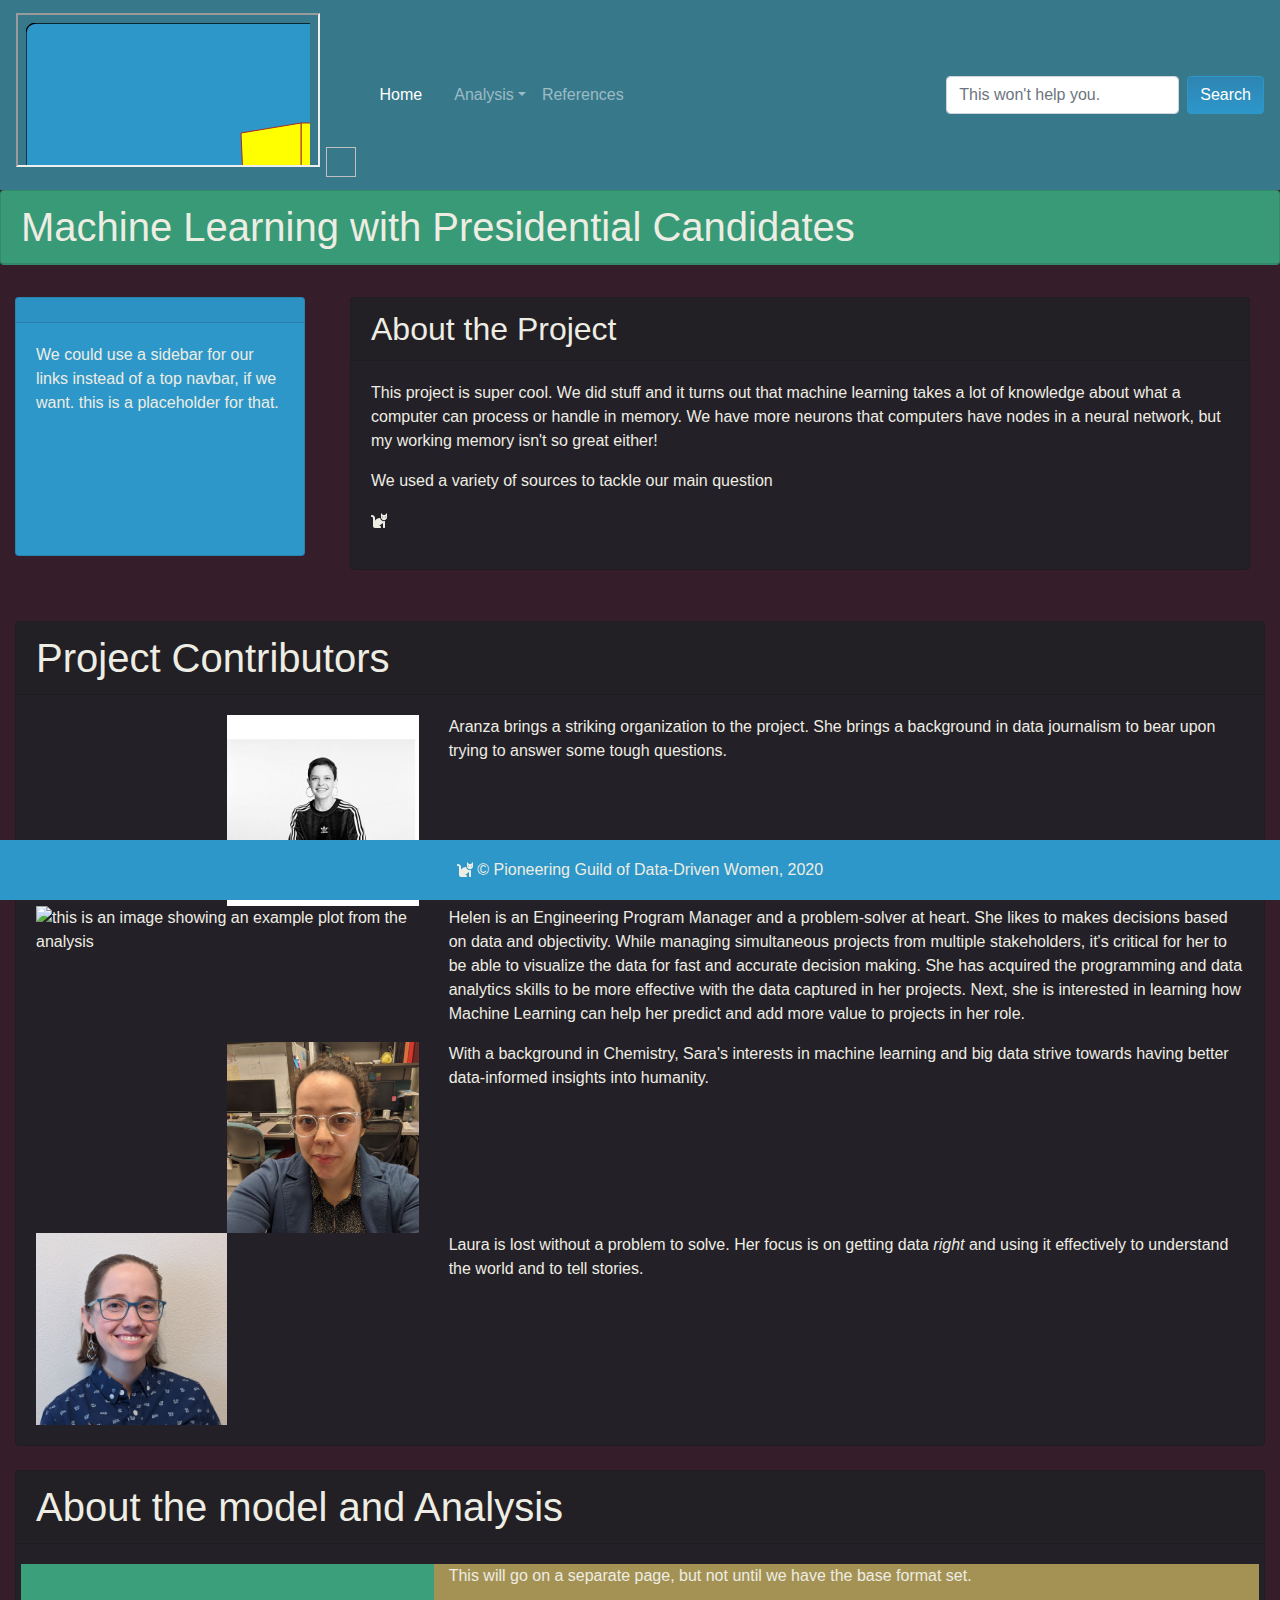
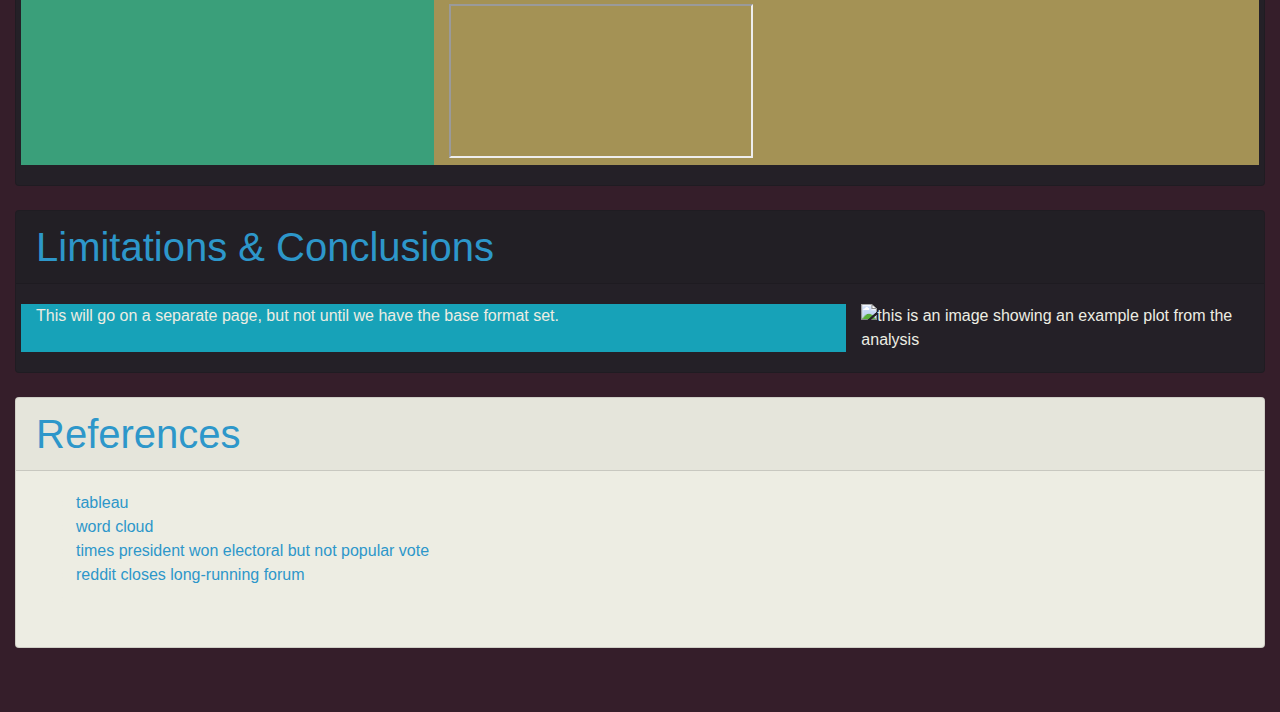
==== analysis.html @ 1b57af80 "basic website" ====
<!DOCTYPE html>
<html lang="en">

<head>
    <meta charset="UTF-8">
    <meta name="viewport" content="width=device-width, initial-scale=1, shrink-to-fit=no">
    <meta name="description" content="">
    <meta name="author" content="Mark Otto, Jacob Thornton, and Bootstrap contributors">
    <meta name="generator" content="Jekyll v4.0.1">
    <title>Presidential Learning Algorithms</title>
    <!-- Bootstrap CSS -->
    <link rel="canonical" href="https://getbootstrap.com/docs/4.5/examples/starter-template/">

    <!-- Bootstrap core CSS 
    <link href="assets/dist/css/bootstrap.css" rel="stylesheet"> -->

    <!-- Bootstrap Customized CSS-->
    <link href="assets/css/bootstrap.css" rel="stylesheet">


    <style>
        .bd-placeholder-img {
            font-size: 1.125rem;
            text-anchor: middle;
            -webkit-user-select: none;
            -moz-user-select: none;
            -ms-user-select: none;
            user-select: none;
        }

        .nav-link-font {
            color: #edede3;
        }

        @media (min-width: 768px) {
            .bd-placeholder-img-lg {
                font-size: 3.5rem;
            }
        }
    </style>


    <!-- Google Font -->
    <link href="https://fonts.googleapis.com/css?family=Catamaran" rel="stylesheet">
    <!--FontAwesome-->
    <link rel="stylesheet" href="assets/css/fontawesome.css">
    <!-- Leaflet CSS 
    <link rel="stylesheet" href="https://unpkg.com/leaflet@1.6.0/dist/leaflet.css"
        integrity="sha512-xwE/Az9zrjBIphAcBb3F6JVqxf46+CDLwfLMHloNu6KEQCAWi6HcDUbeOfBIptF7tcCzusKFjFw2yuvEpDL9wQ=="
        crossorigin="" />-->

    <!-- Leaflet Icons 
    <link rel="stylesheet" type="text/css" href="https://code.ionicframework.com/ionicons/2.0.1/css/ionicons.min.css">
    <link rel="stylesheet" href="assets/css/leaflet.extra-markers.min.css">
-->

    <!-- Our CSS -->
    <!-- Custom styles for this template -->

    <link rel="stylesheet" type="text/css" href="assets/css/style.css">

</head>

<body>

    <nav class="navbar navbar-expand-md navbar-dark bg-secondary navbar-fixed-top-affix-top">
        <!---or sticky-top-->
        <!-- fixed-top-->
        <a class="navbar-brand" href="#"><iframe type="text/html" src="assets/brand/esponja.html"></iframe>
            <!--<img src="" height="30px"></a>
            
            "assets/brand/esponja.svg"
            -->
            <img scr="assets/brand/esponja.svg" height="30px" width="30px"></a>

        <button class="navbar-toggler" type="button" data-toggle="collapse" data-target="#navbarsExampleDefault"
            aria-controls="navbarsExampleDefault" aria-expanded="false" aria-label="Toggle navigation">
            <span class="navbar-toggler-icon"></span>
        </button>

        <div class="collapse navbar-collapse" id="navbarsExampleDefault">
            <ul class="navbar-nav mr-auto">
                <li class="nav-item active">
                    <a class="nav-link" href="index.html">Home <span class="sr-only">(current)</span></a>
                </li>
                <li class="nav-item">
                    <a class="nav-link" href="data.html"></a>
                </li>

                <!--<li class="nav-item">
                    <a class="nav-link disabled" href="#" tabindex="-1" aria-disabled="true">Disabled</a>
                </li>-->
                <li class="nav-item dropdown">
                    <a class="nav-link dropdown-toggle" href="#" id="dropdown01" data-toggle="dropdown"
                        aria-haspopup="true" aria-expanded="false">Analysis</a>
                    <div class="dropdown-menu" aria-labelledby="dropdown01">
                        <a class="dropdown-item" href="visualizations/temperature.html">Model & Analysis</a>
                        <a class="dropdown-item" href="visualizations/clouds.html">Conclusions &
                            Limitations</a>
                    </div>
                </li>
                <li class="nav-item">
                    <a class="nav-link" href="comparisons.html">References</a>
                </li>
            </ul>
            <form class="form-inline my-2 my-lg-0">
                <input class="form-control mr-sm-2" type="text" placeholder="This won't help you." aria-label="Search">
                <button class="btn btn-primary my-2 my-sm-0" type="submit">Search</button>
            </form>
        </div>
    </nav>


    <!-- MAIN CONTENT SECTION -->
    <div class="card bg-success">
        <h1 class="card-header">Machine Learning with Presidential Candidates</h1>
    </div>
    <main id="border" role="main" class="container-fluid">
        <div class="row" style="min-height:300px;">
            <div class="col-md-3">
                <div class="card bg-primary mb-12" style="min-height:200px">
                    <div class="card-header"></div>
                    <div class="card-body">We could use a sidebar for our
                        links instead of a top navbar, if we want.
                        this is a placeholder for that.
                        <ul class="navbar-nav">
                            <!--<ul class="navbar-nav mr-auto">-->
                            <li class="nav-item active">
                                <a class="nav-link" id="nav-link-font" href="index.html">Home <span
                                        class="sr-only">(current)</span></a>
                            </li>
                            <li class="nav-item">

                                <!--<li class="nav-item">
                                    <a class="nav-link disabled" href="#" tabindex="-1" aria-disabled="true">Disabled</a>
                                </li>-->
                            <li class="nav-item dropdown">
                                <a class="nav-link dropdown-toggle" href="#" id="dropdown01" data-toggle="dropdown"
                                    aria-haspopup="true" aria-expanded="false">Analysis</a>
                                <div class="dropdown-menu" aria-labelledby="dropdown01">
                                    <a class="dropdown-item" href="visualizations/temperature.html">Model &
                                        Analysis</a>
                                    <a class="dropdown-item" href="visualizations/clouds.html">Conclusions &
                                        Limitations</a>
                                </div>
                            </li>
                            <li class="nav-item">
                                <a class="nav-link" href="comparisons.html">References</a>
                            </li>
                        </ul>
                    </div>
                </div>
            </div>
            <div class="col-md-9" id="summary-box">

                <!--<div class="row"></div>-->
                <div class="col-md-12">
                    <div class="card bg-dark mb-12">
                        <h2 class="card-header">About the Project</h2>
                        <div class="card-body">
                            <p>
                                This project is super cool. We did stuff and it turns out that machine learning
                                takes a
                                lot of knowledge about what a computer can process or handle in memory. We have
                                more
                                neurons that computers have nodes in a neural network, but my working memory
                                isn't
                                so
                                great either!</p>
                            <p>We used a variety of sources to tackle our main question</p>
                            <p><i class="fas fa-cat"></i></p>

                        </div>
                    </div>
                </div>
            </div>
        </div>
        <br>
        <div class="row">
            <div class="col-md-12">
                <div class="card bg-dark">
                    <h1 class="card-header">Project Contributors</h1>
                    <div class="card-body">
                        <div class="row">
                            <div class="col-md-4">
                                <img src="assets/brand/aranza.png"
                                    alt="this is an image showing an example plot from the analysis"
                                    title="Wind Speed vs Latitude" width="50%" align="right">
                            </div>
                            <div class="col-md-8">
                                <p>Aranza brings a striking organization to the project. She brings a
                                    background in data journalism to bear upon trying to answer some tough
                                    questions.
                                </p>
                            </div>

                            <div class="col-md-4">
                                <img src="assets/brand/helen.jpeg"
                                    alt="this is an image showing an example plot from the analysis"
                                    title="Humidity vs Latitude" width="50%">
                            </div>
                            <div class="col-md-8">
                                <p>Helen is an Engineering Program Manager and a problem-solver at heart. She likes to
                                    makes decisions based on data and objectivity. While managing simultaneous projects
                                    from multiple stakeholders, it's critical for her to be able to visualize the data
                                    for fast and accurate decision making. She has acquired the programming and data
                                    analytics skills to be more effective with the data captured in her projects. Next,
                                    she is interested in learning how Machine Learning can help her predict and add more
                                    value to projects in her role.</p>
                            </div>
                            <div class="col-md-4">
                                <img src="assets/brand/sara.jpg"
                                    alt="this is an image showing an example plot from the analysis"
                                    title="Cloudiness vs Latitude" width="50%" align="right">
                            </div>
                            <div class="col-md-8">
                                <p>With a background in Chemistry, Sara's interests in machine learning
                                    and big data strive towards having better data-informed insights into
                                    humanity.
                                </p>
                            </div>
                            <div class="col-md-4">
                                <a href="https://www.linkedin.com/in/lnicholson-mesm/"><img src="assets/brand/laura.jpg"
                                        alt="this is an image showing an example plot from the analysis"
                                        title="Temperature vs Latitude" width="50%"></a>
                            </div>
                            <div class="col-md-8">
                                <p>Laura is lost without a problem to solve. Her focus is on getting data
                                    <em>right</em> and using it effectively to understand the world and to tell
                                    stories.
                                </p>
                            </div>
                        </div>
                    </div>
                </div>
            </div>
        </div>
        <br>
        <div class="row">
            <div class="col-md-12">
                <div class="card bg-dark">
                    <h1 class="card-header">About the model and Analysis</h1>
                    <div class="card-body">
                        <div class="row">
                            <div class="col-md-4 bg-success">

                            </div>
                            <div class="col-md-8 bg-warning">
                                <p>This will go on a separate page, but not until we have the base format set.
                                </p>
                                <div class='tableauPlaceholder' id='viz1598577813464' style='position: relative'>
                                    <noscript><a href='#'><img alt=' '
                                                src='https:&#47;&#47;public.tableau.com&#47;static&#47;images&#47;Se&#47;Sentiment_Analysis_15984990668960&#47;Project3&#47;1_rss.png'
                                                style='border: none' /></a></noscript><object class='tableauViz'
                                        style='display:none;'>
                                        <param name='host_url' value='https%3A%2F%2Fpublic.tableau.com%2F' />
                                        <param name='embed_code_version' value='3' />
                                        <param name='site_root' value='' />
                                        <param name='name' value='Sentiment_Analysis_15984990668960&#47;Project3' />
                                        <param name='tabs' value='no' />
                                        <param name='toolbar' value='yes' />
                                        <param name='static_image'
                                            value='https:&#47;&#47;public.tableau.com&#47;static&#47;images&#47;Se&#47;Sentiment_Analysis_15984990668960&#47;Project3&#47;1.png' />
                                        <param name='animate_transition' value='yes' />
                                        <param name='display_static_image' value='yes' />
                                        <param name='display_spinner' value='yes' />
                                        <param name='display_overlay' value='yes' />
                                        <param name='display_count' value='yes' />
                                        <param name='language' value='en' /></object></div>
                                <script
                                    type='text/javascript'>                    var divElement = document.getElementById('viz1598577813464'); var vizElement = divElement.getElementsByTagName('object')[0]; vizElement.style.width = '100%'; vizElement.style.height = (divElement.offsetWidth * 0.75) + 'px'; var scriptElement = document.createElement('script'); scriptElement.src = 'https://public.tableau.com/javascripts/api/viz_v1.js'; vizElement.parentNode.insertBefore(scriptElement, vizElement);                </script>
                                <a
                                    href="
                                    https://public.tableau.com/profile/aranzazu.ballesteros#!/vizhome/Sentiment_Analysis_15984990668960/Project3?publish=yes"><iframe
                                        src="https://public.tableau.com/views/Sentiment_Analysis_15984990668960/Project3?:language=en&:display_count=y&publish=yes&:origin=viz_share_link"></a></iframe>
                            </div>
                        </div>
                    </div>
                </div>
            </div>
        </div>
        <br>
        <div class="row">
            <div class="col-md-12">
                <div class="card bg-dark">
                    <h1 class="card-header"> Limitations & Conclusions</h1>
                    <div class="card-body">
                        <div class="row">

                            <div class="col-md-8 bg-info">
                                <p>This will go on a separate page, but not until we have the base format set.
                                </p>
                            </div>

                            <div class="col-md-4 bg-dark">
                                <img src="assets/brand/helen.jpeg"
                                    alt="this is an image showing an example plot from the analysis"
                                    title="Humidity vs Latitude" width="50%">
                            </div>

                        </div>
                    </div>
                </div>
            </div>
        </div>
        <br>
        <div class="row">
            <div class="col-md-12">
                <div class="card bg-light">
                    <h1 class="card-header"> References</h1>
                    <div class="card-body">
                        <div class="row">
                            <div class="col-md-8">
                                <ul>
                                    <li>
                                        <a
                                            href="
        https://public.tableau.com/profile/aranzazu.ballesteros#!/vizhome/Sentiment_Analysis_15984990668960/Project3?publish=yes">tableau</a>
                                    </li>
                                    <li>
                                        <a
                                            href="https://github.com/noahberhe/Lobbyists4America/blob/master/Lobbyists4America.ipynb">word
                                            cloud</a></li>
                                    <li>
                                        <a href="https://time.com/5579161/presidents-elected-electoral-college/">times
                                            president won electoral but not popular vote</a>
                                    </li>
                                    <li><a
                                            href="https://www.washingtonpost.com/technology/2020/06/29/reddit-closes-long-running-forum-supporting-president-trump-after-years-policy-violations/">reddit
                                            closes long-running forum</a></li>
                                    <li>https://www.pewresearch.org/methods/2019/11/19/a-field-guide-to-polling-election-2020-edition/
                                    </li>
                                </ul>
                            </div>

                        </div>
                    </div>
                </div>
            </div>
        </div>

    </main><!-- /.container -->
    <footer class="footer mt-auto bg-primary text-center">
        <div class="container">
            <span class="text-light"><i class="fas fa-cat"></i> © Pioneering Guild of Data-Driven Women, 2020</span>
        </div>
    </footer>

    <!-------------------------JS FILES----------------------------------->

    <!-- JQUERY-->
    <script src="assets/js/all.js">
    </script>
    <script src="https://code.jquery.com/jquery-3.5.1.slim.min.js"
        integrity="sha384-DfXdz2htPH0lsSSs5nCTpuj/zy4C+OGpamoFVy38MVBnE+IbbVYUew+OrCXaRkfj"
        crossorigin="anonymous"></script>
    <!--<script>window.jQuery || document.write('<script src="assets/js/vendor/jquery.slim.min.js"><\/script>')</script>-->

    <!-- BOOTSTRAP JS-->
    <script src="assets/js/bootstrap.bundle.js"></script>


</body>

</html>
---- assets/css/style.css ----
html,
body {
  padding-top: 0rem;
  padding-bottom: 1rem;
}
/*@media (max-width: 200px) {
  .nav-navbar {
    background: #edede3;
  }*/
.footer {
  position: fixed;
  bottom: 0;
  width: 100%;
  height: 60px;
  line-height: 60px;
}
/*  # is id - once only 
    . is class
    < > is DOM elements
*/
/*
.starter-template {
    padding: 1.5rem 1rem;
    text-align: center; 
  }*/
#border {
    width: 100%;
}
#summary{
    width:100%;
}
/*#mapid { height: 180px; }*/

#mapid {
  height: 100%;
  padding: 0;
  margin: 0;
}
/*
.legend {
  line-height: 18px;
  color: #555;
}
.legend i {
  width: 18px;
  height: 18px;
  float: left;
  margin-right: 8px;
  opacity: 0.7;
}
*/
.legend {
  padding: 10px;
  font-family: Sanchez, serif;
  font-size: 16px;
  font-weight: bold;
  line-height: 18px;
  color: #555;
  background-color: white;
  border-radius: 5px;
  box-shadow: 0 0 15px rgba(0, 0, 0, 0.2);
}

.legend .low {
  color: #ec8a2e;
}

.legend .empty {
  color: #a0353a;
}

.legend .coming-soon {
  color: #f4ba48;
}

.legend .healthy {
  color: #1b904f;
}

.legend .out-of-order {
  color: #007dff;
}
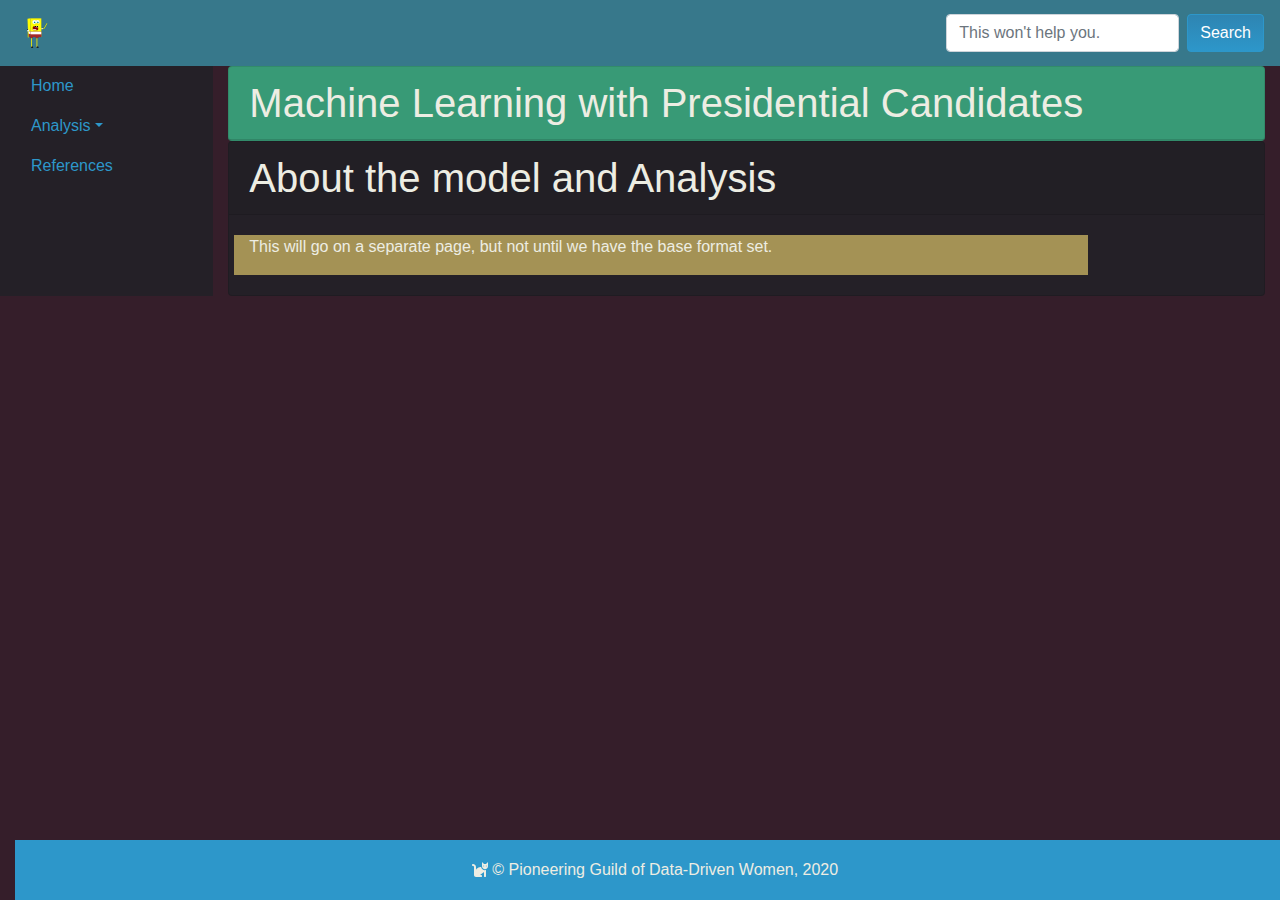
==== commit d9032288: "website in rough working order" ====
--- a/analysis.html
+++ b/analysis.html
@@ -63,301 +63,136 @@
 
 <body>
 
-    <nav class="navbar navbar-expand-md navbar-dark bg-secondary navbar-fixed-top-affix-top">
-        <!---or sticky-top-->
-        <!-- fixed-top-->
-        <a class="navbar-brand" href="#"><iframe type="text/html" src="assets/brand/esponja.html"></iframe>
-            <!--<img src="" height="30px"></a>
-            
-            "assets/brand/esponja.svg"
-            -->
-            <img scr="assets/brand/esponja.svg" height="30px" width="30px"></a>
-
-        <button class="navbar-toggler" type="button" data-toggle="collapse" data-target="#navbarsExampleDefault"
-            aria-controls="navbarsExampleDefault" aria-expanded="false" aria-label="Toggle navigation">
-            <span class="navbar-toggler-icon"></span>
-        </button>
-
-        <div class="collapse navbar-collapse" id="navbarsExampleDefault">
-            <ul class="navbar-nav mr-auto">
-                <li class="nav-item active">
-                    <a class="nav-link" href="index.html">Home <span class="sr-only">(current)</span></a>
-                </li>
-                <li class="nav-item">
-                    <a class="nav-link" href="data.html"></a>
-                </li>
-
-                <!--<li class="nav-item">
-                    <a class="nav-link disabled" href="#" tabindex="-1" aria-disabled="true">Disabled</a>
+    <header class="navbar navbar-expand-md navbar-dark bg-secondary flex-md-row bd-navbar">
+        <!- <nav class="navbar  navbar-fixed-top-affix-top">
+            <!---or sticky-top-->
+            <!-- fixed-top-->
+            <a class="navbar-brand" href="#">
+                <img src="assets/brand/esponja.svg" width="40px" height="40px">
+            </a>
+
+
+            <button class="navbar-toggler" type="button" data-toggle="collapse" data-target="#navbarsExampleDefault"
+                aria-controls="navbarsExampleDefault" aria-expanded="false" aria-label="Toggle navigation">
+                <span class="navbar-toggler-icon"></span>
+            </button>
+            <div class="collapse navbar-collapse" id="navbarsExampleDefault">
+                <ul class="navbar-nav mr-auto">
+                    <!--<li>
+                    <h2>Machine Learning: Presidential Candidates</h2>
                 </li>-->
-                <li class="nav-item dropdown">
-                    <a class="nav-link dropdown-toggle" href="#" id="dropdown01" data-toggle="dropdown"
-                        aria-haspopup="true" aria-expanded="false">Analysis</a>
-                    <div class="dropdown-menu" aria-labelledby="dropdown01">
-                        <a class="dropdown-item" href="visualizations/temperature.html">Model & Analysis</a>
-                        <a class="dropdown-item" href="visualizations/clouds.html">Conclusions &
-                            Limitations</a>
-                    </div>
-                </li>
-                <li class="nav-item">
-                    <a class="nav-link" href="comparisons.html">References</a>
-                </li>
-            </ul>
-            <form class="form-inline my-2 my-lg-0">
-                <input class="form-control mr-sm-2" type="text" placeholder="This won't help you." aria-label="Search">
-                <button class="btn btn-primary my-2 my-sm-0" type="submit">Search</button>
-            </form>
-        </div>
-    </nav>
+                </ul>
+                <form class="form-inline my-2 my-lg-0">
+                    <input class="form-control mr-sm-2" type="text" placeholder="This won't help you."
+                        aria-label="Search">
+                    <button class="btn btn-primary my-2 my-sm-0" type="submit">Search</button>
+                </form>
+            </div>
+            <!--</nav>-->
+    </header>
+
 
 
     <!-- MAIN CONTENT SECTION -->
-    <div class="card bg-success">
-        <h1 class="card-header">Machine Learning with Presidential Candidates</h1>
-    </div>
-    <main id="border" role="main" class="container-fluid">
-        <div class="row" style="min-height:300px;">
-            <div class="col-md-3">
-                <div class="card bg-primary mb-12" style="min-height:200px">
-                    <div class="card-header"></div>
-                    <div class="card-body">We could use a sidebar for our
-                        links instead of a top navbar, if we want.
-                        this is a placeholder for that.
-                        <ul class="navbar-nav">
-                            <!--<ul class="navbar-nav mr-auto">-->
-                            <li class="nav-item active">
-                                <a class="nav-link" id="nav-link-font" href="index.html">Home <span
-                                        class="sr-only">(current)</span></a>
-                            </li>
-                            <li class="nav-item">
-
-                                <!--<li class="nav-item">
-                                    <a class="nav-link disabled" href="#" tabindex="-1" aria-disabled="true">Disabled</a>
-                                </li>-->
-                            <li class="nav-item dropdown">
-                                <a class="nav-link dropdown-toggle" href="#" id="dropdown01" data-toggle="dropdown"
-                                    aria-haspopup="true" aria-expanded="false">Analysis</a>
-                                <div class="dropdown-menu" aria-labelledby="dropdown01">
-                                    <a class="dropdown-item" href="visualizations/temperature.html">Model &
-                                        Analysis</a>
-                                    <a class="dropdown-item" href="visualizations/clouds.html">Conclusions &
-                                        Limitations</a>
+    <div class="container-fluid" role="main">
+        <div class="row">
+            <nav class="col-md-2 d-none d-md-block bg-dark sidebar sidebar-sticky">
+
+                <ul class="nav flex-column">
+                    <li class="nav item">
+                        <a class="nav-link" href="index.html">Home </a>
+                    </li>
+                    <li class="nav-item dropdown">
+                        <a class="nav-link dropdown-toggle" href="#" id="dropdown01" data-toggle="dropdown"
+                            aria-haspopup="true" aria-expanded="false">Analysis<span
+                                class="sr-only">(current)</span></a>
+                        <div class="dropdown-menu" aria-labelledby="dropdown01">
+                            <a class="dropdown-item disabled" href="analysis.html">Model &
+                                Analysis</a>
+                            <a class="dropdown-item " href="conclusions.html" aria-disabled="true">Conclusions &
+                                Limitations</a>
+                        </div>
+                    </li>
+                    <li class="nav-item">
+                        <a class="nav-link" href="references.html">References</a>
+                    </li>
+                </ul>
+
+            </nav>
+            <div class="col-md-10">
+                <div class="card bg-success">
+                    <h1 class="card-header">Machine Learning with Presidential Candidates</h1>
+                </div>
+                <div class="row">
+                    <div class="col-md-12">
+                        <div class="card bg-dark">
+                            <h1 class="card-header">About the model and Analysis</h1>
+                            <div class="card-body">
+                                <div class="row">
+                                    <div class="col-md-10 bg-warning">
+
+
+
+                                        <p>This will go on a separate page, but not until we have the base
+                                            format
+                                            set.
+                                        </p>
+                                        <div class='tableauPlaceholder' id='viz1598577813464'
+                                            style='position: relative'>
+                                            <noscript><a href='#'><img alt=' '
+                                                        src='https:&#47;&#47;public.tableau.com&#47;static&#47;images&#47;Se&#47;Sentiment_Analysis_15984990668960&#47;Project3&#47;1_rss.png'
+                                                        style='border: none' /></a></noscript><object class='tableauViz'
+                                                style='display:none;'>
+                                                <param name='host_url' value='https%3A%2F%2Fpublic.tableau.com%2F' />
+                                                <param name='embed_code_version' value='3' />
+                                                <param name='site_root' value='' />
+                                                <param name='name'
+                                                    value='Sentiment_Analysis_15984990668960&#47;Project3' />
+                                                <param name='tabs' value='no' />
+                                                <param name='toolbar' value='yes' />
+                                                <param name='static_image'
+                                                    value='https:&#47;&#47;public.tableau.com&#47;static&#47;images&#47;Se&#47;Sentiment_Analysis_15984990668960&#47;Project3&#47;1.png' />
+                                                <param name='animate_transition' value='yes' />
+                                                <param name='display_static_image' value='yes' />
+                                                <param name='display_spinner' value='yes' />
+                                                <param name='display_overlay' value='yes' />
+                                                <param name='display_count' value='yes' />
+                                                <param name='language' value='en' /></object></div>
+                                        <script
+                                            type='text/javascript'>                    var divElement = document.getElementById('viz1598577813464'); var vizElement = divElement.getElementsByTagName('object')[0]; vizElement.style.width = '100%'; vizElement.style.height = (divElement.offsetWidth * 0.75) + 'px'; var scriptElement = document.createElement('script'); scriptElement.src = 'https://public.tableau.com/javascripts/api/viz_v1.js'; vizElement.parentNode.insertBefore(scriptElement, vizElement);                </script>
+
+                                    </div>
                                 </div>
-                            </li>
-                            <li class="nav-item">
-                                <a class="nav-link" href="comparisons.html">References</a>
-                            </li>
-                        </ul>
-                    </div>
-                </div>
-            </div>
-            <div class="col-md-9" id="summary-box">
-
-                <!--<div class="row"></div>-->
-                <div class="col-md-12">
-                    <div class="card bg-dark mb-12">
-                        <h2 class="card-header">About the Project</h2>
-                        <div class="card-body">
-                            <p>
-                                This project is super cool. We did stuff and it turns out that machine learning
-                                takes a
-                                lot of knowledge about what a computer can process or handle in memory. We have
-                                more
-                                neurons that computers have nodes in a neural network, but my working memory
-                                isn't
-                                so
-                                great either!</p>
-                            <p>We used a variety of sources to tackle our main question</p>
-                            <p><i class="fas fa-cat"></i></p>
-
-                        </div>
-                    </div>
-                </div>
-            </div>
-        </div>
-        <br>
-        <div class="row">
-            <div class="col-md-12">
-                <div class="card bg-dark">
-                    <h1 class="card-header">Project Contributors</h1>
-                    <div class="card-body">
-                        <div class="row">
-                            <div class="col-md-4">
-                                <img src="assets/brand/aranza.png"
-                                    alt="this is an image showing an example plot from the analysis"
-                                    title="Wind Speed vs Latitude" width="50%" align="right">
-                            </div>
-                            <div class="col-md-8">
-                                <p>Aranza brings a striking organization to the project. She brings a
-                                    background in data journalism to bear upon trying to answer some tough
-                                    questions.
-                                </p>
-                            </div>
-
-                            <div class="col-md-4">
-                                <img src="assets/brand/helen.jpeg"
-                                    alt="this is an image showing an example plot from the analysis"
-                                    title="Humidity vs Latitude" width="50%">
-                            </div>
-                            <div class="col-md-8">
-                                <p>Helen is an Engineering Program Manager and a problem-solver at heart. She likes to
-                                    makes decisions based on data and objectivity. While managing simultaneous projects
-                                    from multiple stakeholders, it's critical for her to be able to visualize the data
-                                    for fast and accurate decision making. She has acquired the programming and data
-                                    analytics skills to be more effective with the data captured in her projects. Next,
-                                    she is interested in learning how Machine Learning can help her predict and add more
-                                    value to projects in her role.</p>
-                            </div>
-                            <div class="col-md-4">
-                                <img src="assets/brand/sara.jpg"
-                                    alt="this is an image showing an example plot from the analysis"
-                                    title="Cloudiness vs Latitude" width="50%" align="right">
-                            </div>
-                            <div class="col-md-8">
-                                <p>With a background in Chemistry, Sara's interests in machine learning
-                                    and big data strive towards having better data-informed insights into
-                                    humanity.
-                                </p>
-                            </div>
-                            <div class="col-md-4">
-                                <a href="https://www.linkedin.com/in/lnicholson-mesm/"><img src="assets/brand/laura.jpg"
-                                        alt="this is an image showing an example plot from the analysis"
-                                        title="Temperature vs Latitude" width="50%"></a>
-                            </div>
-                            <div class="col-md-8">
-                                <p>Laura is lost without a problem to solve. Her focus is on getting data
-                                    <em>right</em> and using it effectively to understand the world and to tell
-                                    stories.
-                                </p>
                             </div>
                         </div>
                     </div>
                 </div>
+                <!--<div class="row"></div>-->
+
             </div>
         </div>
-        <br>
-        <div class="row">
-            <div class="col-md-12">
-                <div class="card bg-dark">
-                    <h1 class="card-header">About the model and Analysis</h1>
-                    <div class="card-body">
-                        <div class="row">
-                            <div class="col-md-4 bg-success">
-
-                            </div>
-                            <div class="col-md-8 bg-warning">
-                                <p>This will go on a separate page, but not until we have the base format set.
-                                </p>
-                                <div class='tableauPlaceholder' id='viz1598577813464' style='position: relative'>
-                                    <noscript><a href='#'><img alt=' '
-                                                src='https:&#47;&#47;public.tableau.com&#47;static&#47;images&#47;Se&#47;Sentiment_Analysis_15984990668960&#47;Project3&#47;1_rss.png'
-                                                style='border: none' /></a></noscript><object class='tableauViz'
-                                        style='display:none;'>
-                                        <param name='host_url' value='https%3A%2F%2Fpublic.tableau.com%2F' />
-                                        <param name='embed_code_version' value='3' />
-                                        <param name='site_root' value='' />
-                                        <param name='name' value='Sentiment_Analysis_15984990668960&#47;Project3' />
-                                        <param name='tabs' value='no' />
-                                        <param name='toolbar' value='yes' />
-                                        <param name='static_image'
-                                            value='https:&#47;&#47;public.tableau.com&#47;static&#47;images&#47;Se&#47;Sentiment_Analysis_15984990668960&#47;Project3&#47;1.png' />
-                                        <param name='animate_transition' value='yes' />
-                                        <param name='display_static_image' value='yes' />
-                                        <param name='display_spinner' value='yes' />
-                                        <param name='display_overlay' value='yes' />
-                                        <param name='display_count' value='yes' />
-                                        <param name='language' value='en' /></object></div>
-                                <script
-                                    type='text/javascript'>                    var divElement = document.getElementById('viz1598577813464'); var vizElement = divElement.getElementsByTagName('object')[0]; vizElement.style.width = '100%'; vizElement.style.height = (divElement.offsetWidth * 0.75) + 'px'; var scriptElement = document.createElement('script'); scriptElement.src = 'https://public.tableau.com/javascripts/api/viz_v1.js'; vizElement.parentNode.insertBefore(scriptElement, vizElement);                </script>
-                                <a
-                                    href="
-                                    https://public.tableau.com/profile/aranzazu.ballesteros#!/vizhome/Sentiment_Analysis_15984990668960/Project3?publish=yes"><iframe
-                                        src="https://public.tableau.com/views/Sentiment_Analysis_15984990668960/Project3?:language=en&:display_count=y&publish=yes&:origin=viz_share_link"></a></iframe>
-                            </div>
-                        </div>
-                    </div>
-                </div>
+
+
+
+        <footer class="footer mt-auto bg-primary text-center">
+            <div class="container">
+                <span class="text-light"><i class="fas fa-cat"></i> © Pioneering Guild of Data-Driven Women,
+                    2020</span>
             </div>
-        </div>
-        <br>
-        <div class="row">
-            <div class="col-md-12">
-                <div class="card bg-dark">
-                    <h1 class="card-header"> Limitations & Conclusions</h1>
-                    <div class="card-body">
-                        <div class="row">
-
-                            <div class="col-md-8 bg-info">
-                                <p>This will go on a separate page, but not until we have the base format set.
-                                </p>
-                            </div>
-
-                            <div class="col-md-4 bg-dark">
-                                <img src="assets/brand/helen.jpeg"
-                                    alt="this is an image showing an example plot from the analysis"
-                                    title="Humidity vs Latitude" width="50%">
-                            </div>
-
-                        </div>
-                    </div>
-                </div>
-            </div>
-        </div>
-        <br>
-        <div class="row">
-            <div class="col-md-12">
-                <div class="card bg-light">
-                    <h1 class="card-header"> References</h1>
-                    <div class="card-body">
-                        <div class="row">
-                            <div class="col-md-8">
-                                <ul>
-                                    <li>
-                                        <a
-                                            href="
-        https://public.tableau.com/profile/aranzazu.ballesteros#!/vizhome/Sentiment_Analysis_15984990668960/Project3?publish=yes">tableau</a>
-                                    </li>
-                                    <li>
-                                        <a
-                                            href="https://github.com/noahberhe/Lobbyists4America/blob/master/Lobbyists4America.ipynb">word
-                                            cloud</a></li>
-                                    <li>
-                                        <a href="https://time.com/5579161/presidents-elected-electoral-college/">times
-                                            president won electoral but not popular vote</a>
-                                    </li>
-                                    <li><a
-                                            href="https://www.washingtonpost.com/technology/2020/06/29/reddit-closes-long-running-forum-supporting-president-trump-after-years-policy-violations/">reddit
-                                            closes long-running forum</a></li>
-                                    <li>https://www.pewresearch.org/methods/2019/11/19/a-field-guide-to-polling-election-2020-edition/
-                                    </li>
-                                </ul>
-                            </div>
-
-                        </div>
-                    </div>
-                </div>
-            </div>
-        </div>
-
-    </main><!-- /.container -->
-    <footer class="footer mt-auto bg-primary text-center">
-        <div class="container">
-            <span class="text-light"><i class="fas fa-cat"></i> © Pioneering Guild of Data-Driven Women, 2020</span>
-        </div>
-    </footer>
-
-    <!-------------------------JS FILES----------------------------------->
-
-    <!-- JQUERY-->
-    <script src="assets/js/all.js">
-    </script>
-    <script src="https://code.jquery.com/jquery-3.5.1.slim.min.js"
-        integrity="sha384-DfXdz2htPH0lsSSs5nCTpuj/zy4C+OGpamoFVy38MVBnE+IbbVYUew+OrCXaRkfj"
-        crossorigin="anonymous"></script>
-    <!--<script>window.jQuery || document.write('<script src="assets/js/vendor/jquery.slim.min.js"><\/script>')</script>-->
-
-    <!-- BOOTSTRAP JS-->
-    <script src="assets/js/bootstrap.bundle.js"></script>
+        </footer>
+
+        <!-------------------------JS FILES----------------------------------->
+
+        <!-- JQUERY-->
+        <script src="assets/js/all.js">
+        </script>
+        <script src="https://code.jquery.com/jquery-3.5.1.slim.min.js"
+            integrity="sha384-DfXdz2htPH0lsSSs5nCTpuj/zy4C+OGpamoFVy38MVBnE+IbbVYUew+OrCXaRkfj"
+            crossorigin="anonymous"></script>
+        <!--<script>window.jQuery || document.write('<script src="assets/js/vendor/jquery.slim.min.js"><\/script>')</script>-->
+
+        <!-- BOOTSTRAP JS-->
+        <script src="assets/js/bootstrap.bundle.js"></script>
 
 
 </body>
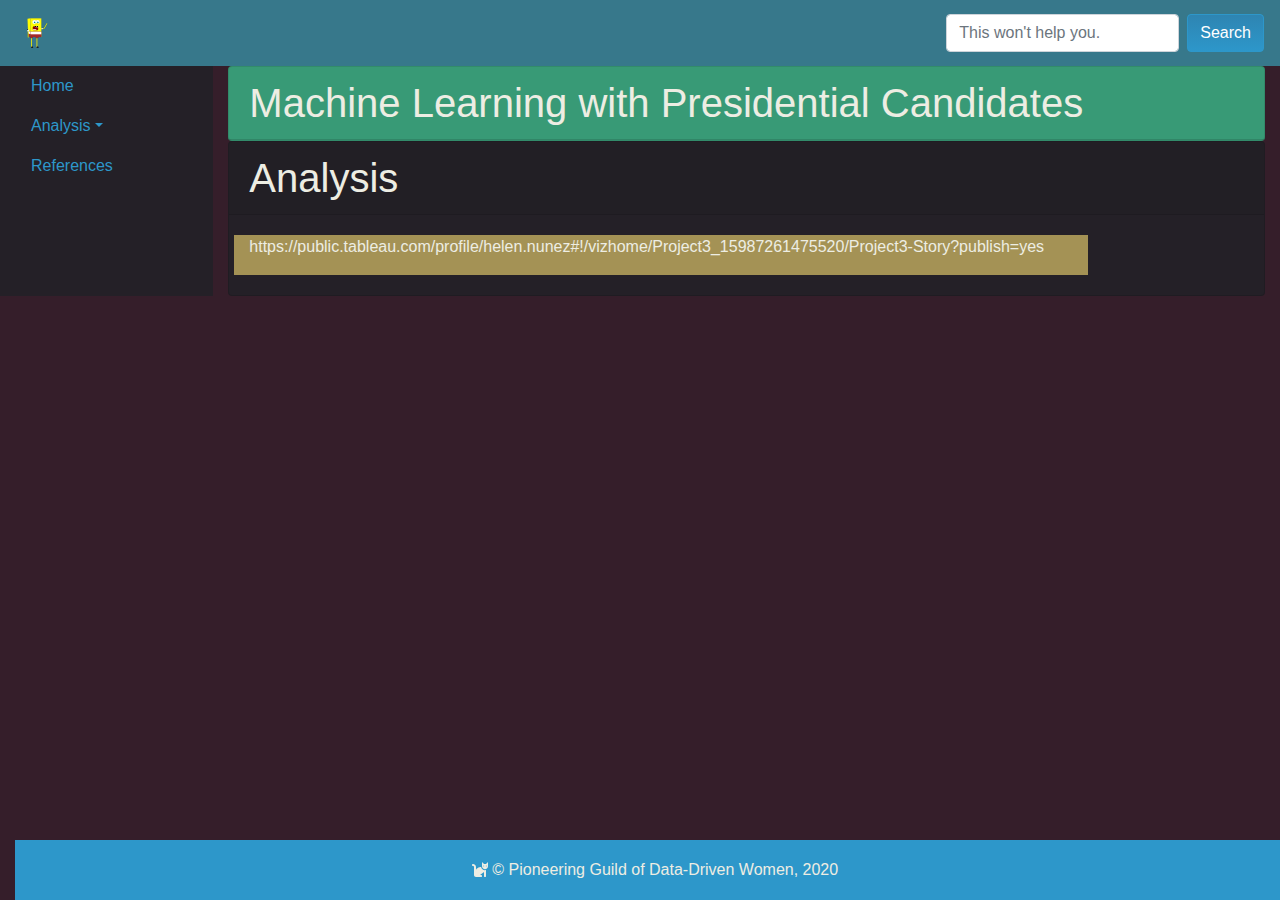
==== commit b3d1ba32: "further website fixes" ====
--- a/analysis.html
+++ b/analysis.html
@@ -67,7 +67,7 @@
         <!- <nav class="navbar  navbar-fixed-top-affix-top">
             <!---or sticky-top-->
             <!-- fixed-top-->
-            <a class="navbar-brand" href="#">
+            <a class="navbar-brand" href="index.html">
                 <img src="assets/brand/esponja.svg" width="40px" height="40px">
             </a>
 
@@ -126,41 +126,37 @@
                 <div class="row">
                     <div class="col-md-12">
                         <div class="card bg-dark">
-                            <h1 class="card-header">About the model and Analysis</h1>
+                            <h1 class="card-header">Analysis</h1>
                             <div class="card-body">
                                 <div class="row">
                                     <div class="col-md-10 bg-warning">
 
 
 
-                                        <p>This will go on a separate page, but not until we have the base
-                                            format
-                                            set.
+                                        <p>https://public.tableau.com/profile/helen.nunez#!/vizhome/Project3_15987261475520/Project3-Story?publish=yes
                                         </p>
-                                        <div class='tableauPlaceholder' id='viz1598577813464'
-                                            style='position: relative'>
-                                            <noscript><a href='#'><img alt=' '
-                                                        src='https:&#47;&#47;public.tableau.com&#47;static&#47;images&#47;Se&#47;Sentiment_Analysis_15984990668960&#47;Project3&#47;1_rss.png'
+                                        <div class='tableauPlaceholder' id='viz1598831871904'
+                                            style='position: relative'><noscript><a href='#'><img alt=' '
+                                                        src='https:&#47;&#47;public.tableau.com&#47;static&#47;images&#47;Pr&#47;Project3_15987261475520&#47;Project3-Story&#47;1_rss.png'
                                                         style='border: none' /></a></noscript><object class='tableauViz'
                                                 style='display:none;'>
                                                 <param name='host_url' value='https%3A%2F%2Fpublic.tableau.com%2F' />
                                                 <param name='embed_code_version' value='3' />
                                                 <param name='site_root' value='' />
-                                                <param name='name'
-                                                    value='Sentiment_Analysis_15984990668960&#47;Project3' />
+                                                <param name='name' value='Project3_15987261475520&#47;Project3-Story' />
                                                 <param name='tabs' value='no' />
                                                 <param name='toolbar' value='yes' />
                                                 <param name='static_image'
-                                                    value='https:&#47;&#47;public.tableau.com&#47;static&#47;images&#47;Se&#47;Sentiment_Analysis_15984990668960&#47;Project3&#47;1.png' />
+                                                    value='https:&#47;&#47;public.tableau.com&#47;static&#47;images&#47;Pr&#47;Project3_15987261475520&#47;Project3-Story&#47;1.png' />
                                                 <param name='animate_transition' value='yes' />
                                                 <param name='display_static_image' value='yes' />
                                                 <param name='display_spinner' value='yes' />
                                                 <param name='display_overlay' value='yes' />
                                                 <param name='display_count' value='yes' />
-                                                <param name='language' value='en' /></object></div>
+                                                <param name='language' value='en' />
+                                                <param name='filter' value='publish=yes' /></object></div>
                                         <script
-                                            type='text/javascript'>                    var divElement = document.getElementById('viz1598577813464'); var vizElement = divElement.getElementsByTagName('object')[0]; vizElement.style.width = '100%'; vizElement.style.height = (divElement.offsetWidth * 0.75) + 'px'; var scriptElement = document.createElement('script'); scriptElement.src = 'https://public.tableau.com/javascripts/api/viz_v1.js'; vizElement.parentNode.insertBefore(scriptElement, vizElement);                </script>
-
+                                            type='text/javascript'>                    var divElement = document.getElementById('viz1598831871904'); var vizElement = divElement.getElementsByTagName('object')[0]; vizElement.style.width = '100%'; vizElement.style.height = (divElement.offsetWidth * 0.75) + 'px'; var scriptElement = document.createElement('script'); scriptElement.src = 'https://public.tableau.com/javascripts/api/viz_v1.js'; vizElement.parentNode.insertBefore(scriptElement, vizElement);                </script>
                                     </div>
                                 </div>
                             </div>
--- a/assets/css/style.css
+++ b/assets/css/style.css
@@ -7,6 +7,12 @@
   .nav-navbar {
     background: #edede3;
   }*/
+.wrapper {
+  display: flex;
+  width: 100%;
+  align-items: stretch
+  
+}
 .footer {
   position: fixed;
   bottom: 0;
@@ -36,19 +42,7 @@
   padding: 0;
   margin: 0;
 }
-/*
-.legend {
-  line-height: 18px;
-  color: #555;
-}
-.legend i {
-  width: 18px;
-  height: 18px;
-  float: left;
-  margin-right: 8px;
-  opacity: 0.7;
-}
-*/
+
 .legend {
   padding: 10px;
   font-family: Sanchez, serif;
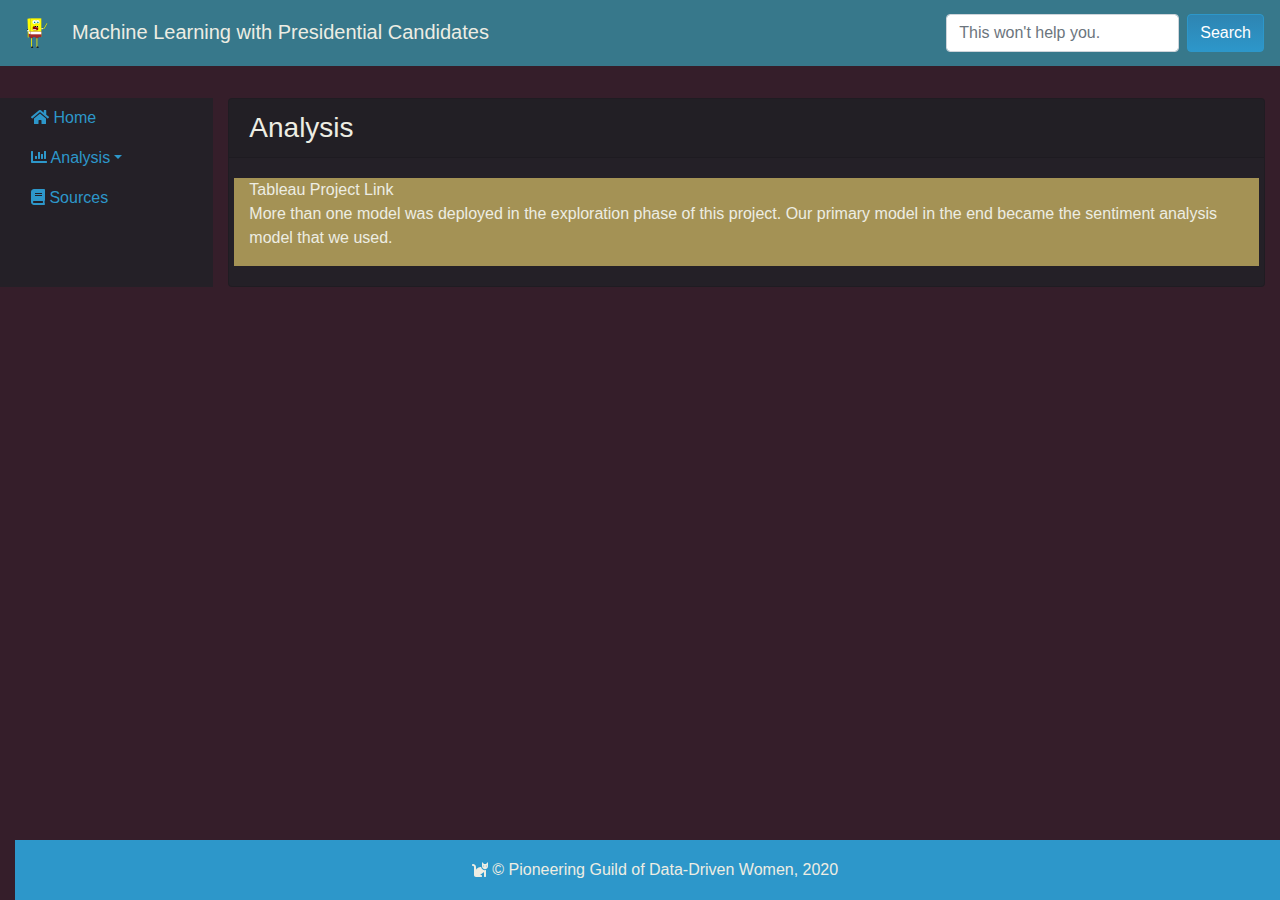
==== commit 874b4d40: "website in working order" ====
--- a/analysis.html
+++ b/analysis.html
@@ -62,13 +62,12 @@
 </head>
 
 <body>
-
     <header class="navbar navbar-expand-md navbar-dark bg-secondary flex-md-row bd-navbar">
         <!- <nav class="navbar  navbar-fixed-top-affix-top">
             <!---or sticky-top-->
             <!-- fixed-top-->
             <a class="navbar-brand" href="index.html">
-                <img src="assets/brand/esponja.svg" width="40px" height="40px">
+                <img src="assets/brand/esponja.svg" title="Bob Esponja" width="40px" height="40px">
             </a>
 
 
@@ -76,7 +75,12 @@
                 aria-controls="navbarsExampleDefault" aria-expanded="false" aria-label="Toggle navigation">
                 <span class="navbar-toggler-icon"></span>
             </button>
+
             <div class="collapse navbar-collapse" id="navbarsExampleDefault">
+                <div class="nav-fill nav-item nav-text"><span class="text-light h5">Machine
+                        Learning with Presidential
+                        Candidates</span>
+                </div>
                 <ul class="navbar-nav mr-auto">
                     <!--<li>
                     <h2>Machine Learning: Presidential Candidates</h2>
@@ -85,110 +89,134 @@
                 <form class="form-inline my-2 my-lg-0">
                     <input class="form-control mr-sm-2" type="text" placeholder="This won't help you."
                         aria-label="Search">
-                    <button class="btn btn-primary my-2 my-sm-0" type="submit">Search</button>
+                    <a class="btn btn-primary my-2 my-sm-0" href="esponja.html" role="button">Search</a>
+                    <!--<button id="esponja" class="btn btn-primary my-2 my-sm-0" type="text">Search</button>-->
                 </form>
+                <nav class="col-md-2 d-sm-block d-md-none bg-dark sidebar sidebar-sticky ">
+                    <a class="nav-link" href="index.html"><i class="fas fa-home"></i></a>
+                    <span class="nav-item dropdown"><a class="nav-link dropdown-toggle" href="#" id="dropdown01"
+                            data-toggle="dropdown" aria-haspopup="true" aria-expanded="false"><i
+                                class="fas fa-chart-bar"></i></a>
+                        <div class="dropdown-menu" aria-labelledby="dropdown01">
+                            <a class="dropdown-item" href="analysis.html">
+                                Analysis<span class="sr-only">(current)</span></a>
+                            <a class="dropdown-item" href="conclusions.html">Conclusions</a>
+                        </div>
+                    </span>
+                    <span class="nav-item custom-select-md">
+                        <a class="nav-link" href="references.html"><i class="fas fa-book"></i></a>
+                    </span>
+                </nav>
             </div>
+
             <!--</nav>-->
     </header>
+
 
 
 
     <!-- MAIN CONTENT SECTION -->
     <div class="container-fluid" role="main">
         <div class="row">
-            <nav class="col-md-2 d-none d-md-block bg-dark sidebar sidebar-sticky">
-
-                <ul class="nav flex-column">
-                    <li class="nav item">
-                        <a class="nav-link" href="index.html">Home </a>
-                    </li>
-                    <li class="nav-item dropdown">
-                        <a class="nav-link dropdown-toggle" href="#" id="dropdown01" data-toggle="dropdown"
-                            aria-haspopup="true" aria-expanded="false">Analysis<span
-                                class="sr-only">(current)</span></a>
-                        <div class="dropdown-menu" aria-labelledby="dropdown01">
-                            <a class="dropdown-item disabled" href="analysis.html">Model &
-                                Analysis</a>
-                            <a class="dropdown-item " href="conclusions.html" aria-disabled="true">Conclusions &
-                                Limitations</a>
+
+
+            <main id="border" role="main" class="container-fluid">
+                <div class="row">
+
+
+                    <nav class="col-md-2 d-none d-md-block bg-dark sidebar sidebar-sticky collapse navbar-collapse">
+                        <div class="wrapper">
+                            <ul class="nav flex-column">
+                                <li class="nav-item custom-select-md"><a class="nav-link" href="index.html"><i
+                                            class="fas fa-home"></i> Home</a>
+                                </li>
+                                <li class="nav-item dropdown custom-select-md"><a class="nav-link dropdown-toggle"
+                                        href="#" id="dropdown01" data-toggle="dropdown" aria-haspopup="true"
+                                        aria-expanded="false"><i class="fas fa-chart-bar"></i>
+                                        Analysis<span class="sr-only">(current)</span></a>
+                                    <div class="dropdown-menu" aria-labelledby="dropdown01">
+                                        <a class="dropdown-item disabled" href="analysis.html">Model &
+                                            Analysis</a>
+                                        <a class="dropdown-item " href="conclusions.html">Conclusions &
+                                            Limitations</a>
+                                    </div>
+                                </li>
+                                <li class="nav-item custom-select-md">
+                                    <a class="nav-link" href="references.html"><i class="fas fa-book"></i> Sources</a>
+                                </li>
+                            </ul>
                         </div>
-                    </li>
-                    <li class="nav-item">
-                        <a class="nav-link" href="references.html">References</a>
-                    </li>
-                </ul>
-
-            </nav>
-            <div class="col-md-10">
-                <div class="card bg-success">
-                    <h1 class="card-header">Machine Learning with Presidential Candidates</h1>
-                </div>
-                <div class="row">
-                    <div class="col-md-12">
-                        <div class="card bg-dark">
-                            <h1 class="card-header">Analysis</h1>
-                            <div class="card-body">
-                                <div class="row">
-                                    <div class="col-md-10 bg-warning">
-
-
-
-                                        <p>https://public.tableau.com/profile/helen.nunez#!/vizhome/Project3_15987261475520/Project3-Story?publish=yes
-                                        </p>
-                                        <div class='tableauPlaceholder' id='viz1598831871904'
-                                            style='position: relative'><noscript><a href='#'><img alt=' '
-                                                        src='https:&#47;&#47;public.tableau.com&#47;static&#47;images&#47;Pr&#47;Project3_15987261475520&#47;Project3-Story&#47;1_rss.png'
-                                                        style='border: none' /></a></noscript><object class='tableauViz'
-                                                style='display:none;'>
-                                                <param name='host_url' value='https%3A%2F%2Fpublic.tableau.com%2F' />
-                                                <param name='embed_code_version' value='3' />
-                                                <param name='site_root' value='' />
-                                                <param name='name' value='Project3_15987261475520&#47;Project3-Story' />
-                                                <param name='tabs' value='no' />
-                                                <param name='toolbar' value='yes' />
-                                                <param name='static_image'
-                                                    value='https:&#47;&#47;public.tableau.com&#47;static&#47;images&#47;Pr&#47;Project3_15987261475520&#47;Project3-Story&#47;1.png' />
-                                                <param name='animate_transition' value='yes' />
-                                                <param name='display_static_image' value='yes' />
-                                                <param name='display_spinner' value='yes' />
-                                                <param name='display_overlay' value='yes' />
-                                                <param name='display_count' value='yes' />
-                                                <param name='language' value='en' />
-                                                <param name='filter' value='publish=yes' /></object></div>
-                                        <script
-                                            type='text/javascript'>                    var divElement = document.getElementById('viz1598831871904'); var vizElement = divElement.getElementsByTagName('object')[0]; vizElement.style.width = '100%'; vizElement.style.height = (divElement.offsetWidth * 0.75) + 'px'; var scriptElement = document.createElement('script'); scriptElement.src = 'https://public.tableau.com/javascripts/api/viz_v1.js'; vizElement.parentNode.insertBefore(scriptElement, vizElement);                </script>
+                    </nav>
+                    <div class="col-md-10">
+                        <div class="row">
+                            <div class="col-md-12">
+                                <div class="card bg-dark">
+                                    <h2 class="card-header h3">Analysis</h2>
+                                    <div class="card-body">
+                                        <div class="row">
+                                            <div class="col-md-12 bg-warning">
+                                                <a class="link"
+                                                    href="https://public.tableau.com/profile/helen.nunez#!/vizhome/Project3_15987261475520/Project3-Story?publish=yes">Tableau
+                                                    Project Link</a>
+                                                <p>More than one model was deployed in the exploration phase of this
+                                                    project. Our primary model in the end became the sentiment analysis
+                                                    model that we used.</p>
+                                                <div class='tableauPlaceholder' id='viz1598831871904'
+                                                    style='position: relative'><noscript><a href='#'><img alt=' '
+                                                                src='https:&#47;&#47;public.tableau.com&#47;static&#47;images&#47;Pr&#47;Project3_15987261475520&#47;Project3-Story&#47;1_rss.png'
+                                                                style='border: none' /></a></noscript><object
+                                                        class='tableauViz' style='display:none;'>
+                                                        <param name='host_url'
+                                                            value='https%3A%2F%2Fpublic.tableau.com%2F' />
+                                                        <param name='embed_code_version' value='3' />
+                                                        <param name='site_root' value='' />
+                                                        <param name='name'
+                                                            value='Project3_15987261475520&#47;Project3-Story' />
+                                                        <param name='tabs' value='no' />
+                                                        <param name='toolbar' value='yes' />
+                                                        <param name='static_image'
+                                                            value='https:&#47;&#47;public.tableau.com&#47;static&#47;images&#47;Pr&#47;Project3_15987261475520&#47;Project3-Story&#47;1.png' />
+                                                        <param name='animate_transition' value='yes' />
+                                                        <param name='display_static_image' value='yes' />
+                                                        <param name='display_spinner' value='yes' />
+                                                        <param name='display_overlay' value='yes' />
+                                                        <param name='display_count' value='yes' />
+                                                        <param name='language' value='en' />
+                                                        <param name='filter' value='publish=yes' /></object></div>
+                                                <script
+                                                    type='text/javascript'>                    var divElement = document.getElementById('viz1598831871904'); var vizElement = divElement.getElementsByTagName('object')[0]; vizElement.style.width = '100%'; vizElement.style.height = (divElement.offsetWidth * 0.75) + 'px'; var scriptElement = document.createElement('script'); scriptElement.src = 'https://public.tableau.com/javascripts/api/viz_v1.js'; vizElement.parentNode.insertBefore(scriptElement, vizElement);                </script>
+                                            </div>
+                                        </div>
                                     </div>
                                 </div>
                             </div>
                         </div>
+                        <!--<div class="row"></div>-->
+
                     </div>
                 </div>
-                <!--<div class="row"></div>-->
-
-            </div>
-        </div>
-
-
-
-        <footer class="footer mt-auto bg-primary text-center">
-            <div class="container">
-                <span class="text-light"><i class="fas fa-cat"></i> © Pioneering Guild of Data-Driven Women,
-                    2020</span>
-            </div>
-        </footer>
-
-        <!-------------------------JS FILES----------------------------------->
-
-        <!-- JQUERY-->
-        <script src="assets/js/all.js">
-        </script>
-        <script src="https://code.jquery.com/jquery-3.5.1.slim.min.js"
-            integrity="sha384-DfXdz2htPH0lsSSs5nCTpuj/zy4C+OGpamoFVy38MVBnE+IbbVYUew+OrCXaRkfj"
-            crossorigin="anonymous"></script>
-        <!--<script>window.jQuery || document.write('<script src="assets/js/vendor/jquery.slim.min.js"><\/script>')</script>-->
-
-        <!-- BOOTSTRAP JS-->
-        <script src="assets/js/bootstrap.bundle.js"></script>
+
+
+
+                <footer class="footer mt-auto bg-primary text-center">
+                    <div class="container">
+                        <span class="text-light"><i class="fas fa-cat"></i> © Pioneering Guild of Data-Driven Women,
+                            2020</span>
+                    </div>
+                </footer>
+
+                <!-------------------------JS FILES----------------------------------->
+
+                <!-- JQUERY-->
+                <script src="assets/js/all.js">
+                </script>
+                <script src="https://code.jquery.com/jquery-3.5.1.slim.min.js"
+                    integrity="sha384-DfXdz2htPH0lsSSs5nCTpuj/zy4C+OGpamoFVy38MVBnE+IbbVYUew+OrCXaRkfj"
+                    crossorigin="anonymous"></script>
+                <!--<script>window.jQuery || document.write('<script src="assets/js/vendor/jquery.slim.min.js"><\/script>')</script>-->
+
+                <!-- BOOTSTRAP JS-->
+                <script src="assets/js/bootstrap.bundle.js"></script>
 
 
 </body>
--- a/assets/css/style.css
+++ b/assets/css/style.css
@@ -43,6 +43,8 @@
   margin: 0;
 }
 
+.link { color: #edede3; } /* CSS link color */
+
 .legend {
   padding: 10px;
   font-family: Sanchez, serif;
